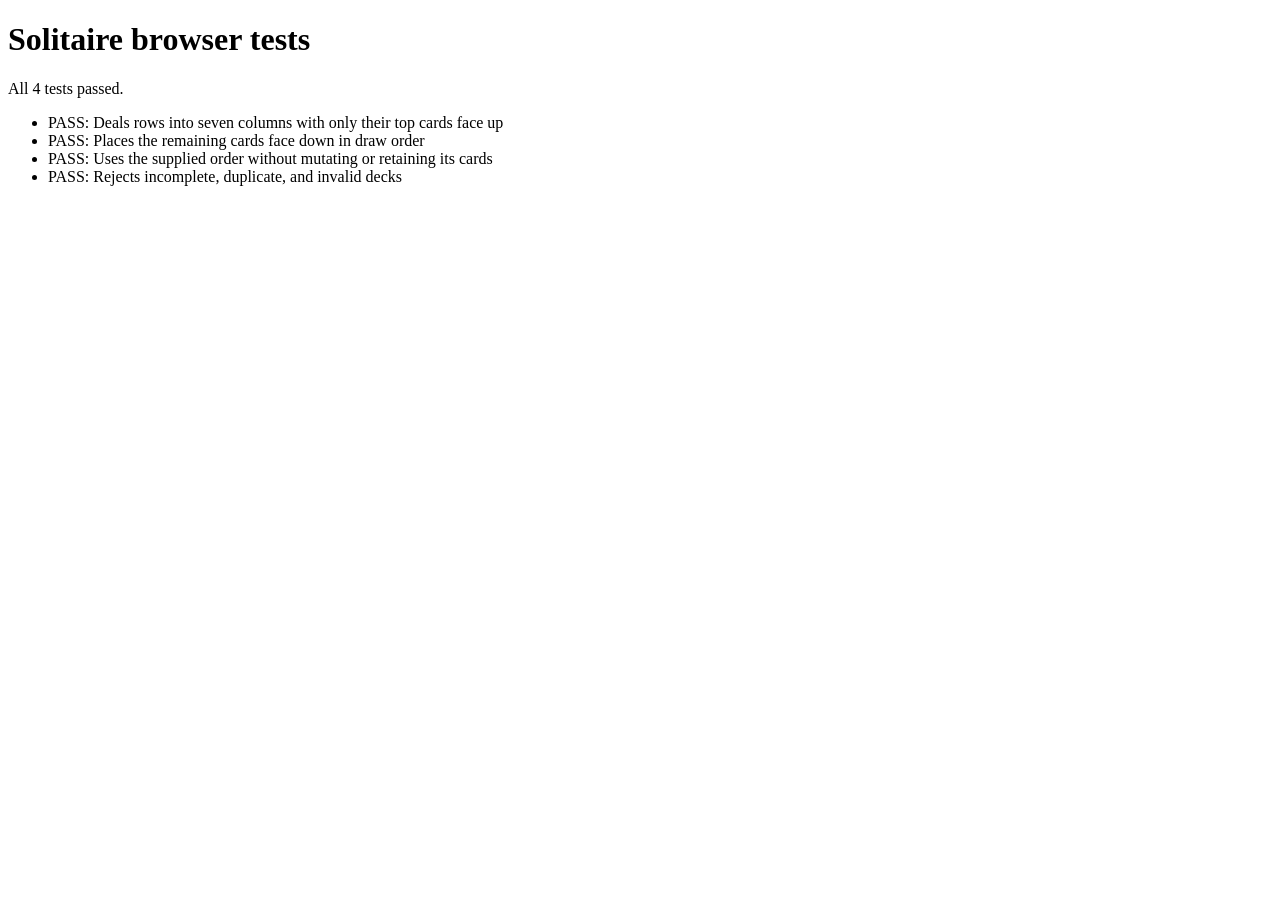
==== tests/test.html @ df9652a7 "feat: add Klondike deal setup Co-authored-by: Copilot <223556219+Copilot@users.noreply.github.com>" ====
<!doctype html>
<html lang="en">
<head>
  <meta charset="utf-8">
  <meta name="viewport" content="width=device-width, initial-scale=1">
  <title>Solitaire browser tests</title>
</head>
<body>
  <h1>Solitaire browser tests</h1>
  <p id="status">Running tests...</p>
  <ul id="results"></ul>
  <script type="module" src="./deal.test.js"></script>
</body>
</html>
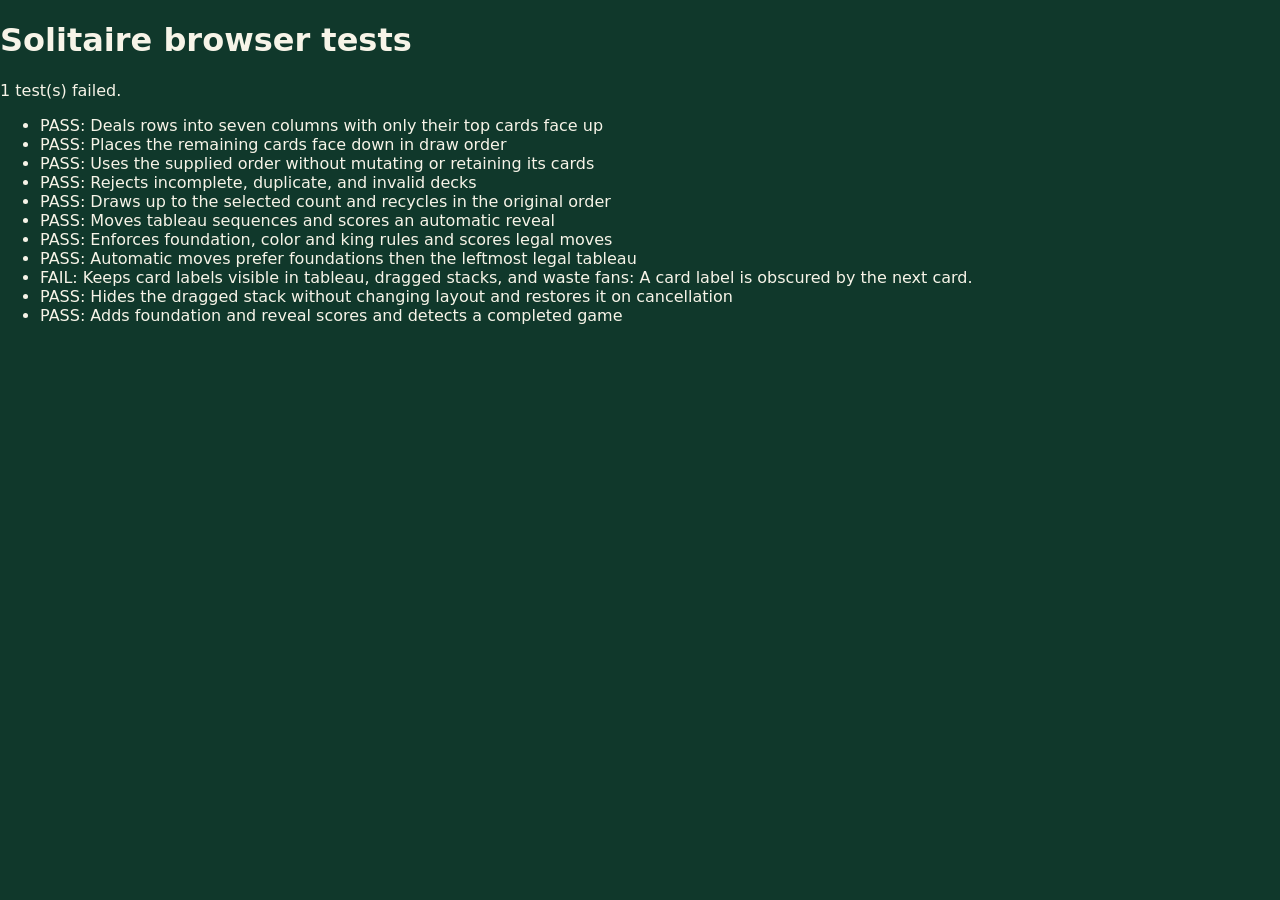
==== commit 24739b46: "Implement playable Klondike and document game integration Co-authored-by: Copilot <223556219+Copilot" ====
--- a/tests/test.html
+++ b/tests/test.html
@@ -4,6 +4,7 @@
   <meta charset="utf-8">
   <meta name="viewport" content="width=device-width, initial-scale=1">
   <title>Solitaire browser tests</title>
+  <link rel="stylesheet" href="../docs/styles.css">
 </head>
 <body>
   <h1>Solitaire browser tests</h1>
--- a/docs/styles.css
+++ b/docs/styles.css
@@ -0,0 +1,340 @@
+/*
+Generated by project-toolkit
+Source: https://github.com/Ignyos/project-toolkit
+Commit: 0c9e12c7b9fd60e297e690b5a3943edabe8dc868
+Profile: vanilla-js-github-pages-spa
+Generated: 2026-10-12T22:06:35Z
+*/
+:root {
+  color-scheme: dark;
+  font-family: system-ui, sans-serif;
+  background: #10382b;
+  color: #f7f4e8;
+  --color-background: #10382b;
+  --color-surface: #174b38;
+  --color-surface-raised: #1d5a43;
+  --color-text: #f7f4e8;
+  --color-accent: #d6c68e;
+  --color-border: #517b60;
+  --color-overlay: rgb(0 0 0 / 65%);
+  --color-card-face: #fffdf5;
+  --color-card-ink: #1d2421;
+  --color-card-red: #b51f32;
+  --color-card-back: #315884;
+  --color-card-back-detail: #d7e4f2;
+  --color-warning: #ffcf78;
+  --shadow-menu: 0 .5rem 1.5rem rgb(0 0 0 / 35%);
+  --space-sm: .5rem;
+  --space-md: 1rem;
+  --space-lg: 1.5rem;
+  --radius-md: 1rem;
+}
+* { box-sizing: border-box; }
+body { margin: 0; min-width: 280px; background: var(--color-background); color: var(--color-text); }
+a { color: var(--color-accent); }
+button, summary { cursor: pointer; }
+.app-header {
+  position: relative;
+  z-index: 10;
+  display: flex;
+  align-items: center;
+  gap: var(--space-sm);
+  padding: var(--space-sm) var(--space-md);
+}
+.app-title { min-width: 0; margin: 0; font-size: 1.25rem; }
+.app-title-game {
+  position: absolute;
+  width: 1px;
+  height: 1px;
+  margin: -1px;
+  overflow: hidden;
+  clip-path: inset(50%);
+  white-space: nowrap;
+}
+.game-menu-slot { margin-left: auto; }
+.game-menu-slot:empty { display: none; }
+.app-menu-trigger {
+  border: 1px solid var(--color-border);
+  border-radius: .5rem;
+  padding: .65rem .8rem;
+  background: var(--color-surface);
+  color: var(--color-text);
+  font-weight: 700;
+}
+.app-menu {
+  position: absolute;
+  top: 100%;
+  left: var(--space-md);
+  display: grid;
+  min-width: 220px;
+  gap: var(--space-sm);
+  padding: var(--space-sm);
+  border: 1px solid var(--color-border);
+  border-radius: .75rem;
+  background: var(--color-surface-raised);
+  box-shadow: var(--shadow-menu);
+}
+.app-menu[hidden] { display: none; }
+.app-menu a { padding: .75rem; border-radius: .5rem; text-decoration: none; }
+.app-menu a:hover, .app-menu a:focus-visible { background: var(--color-surface); }
+.app-content { max-width: 760px; margin: 0 auto; padding: var(--space-md); text-align: center; }
+.app-content > p:first-child { margin-top: var(--space-sm); }
+.game-content { max-width: none; }
+.eyebrow { letter-spacing: .2em; text-transform: uppercase; color: var(--color-accent); }
+.game-gallery { display: grid; gap: var(--space-md); margin: var(--space-lg) 0; text-align: left; }
+.game-card {
+  position: relative;
+  border: 1px solid var(--color-border);
+  border-radius: var(--radius-md);
+  padding: var(--space-lg);
+  background: var(--color-surface);
+}
+.game-card-header { display: flex; align-items: center; gap: var(--space-sm); }
+.game-card-header h2 { margin: 0; }
+.game-card-title {
+  border: 0;
+  padding: 0;
+  background: transparent;
+  color: var(--color-accent);
+  font: inherit;
+  text-align: left;
+  text-decoration: underline;
+}
+.game-card-menu { position: relative; }
+.game-card-menu-trigger, .modal-close {
+  border: 0;
+  border-radius: .5rem;
+  padding: var(--space-sm);
+  background: transparent;
+  color: var(--color-text);
+  font-size: 1.5rem;
+  line-height: 1;
+}
+.game-card-menu-choices {
+  position: absolute;
+  top: 100%;
+  left: 0;
+  z-index: 1;
+  min-width: 10rem;
+  border: 1px solid var(--color-border);
+  border-radius: .5rem;
+  padding: var(--space-sm);
+  background: var(--color-surface-raised);
+  box-shadow: var(--shadow-menu);
+}
+.game-card-menu-choices[hidden] { display: none; }
+.game-card-menu-choices button {
+  width: 100%;
+  border: 0;
+  border-radius: .5rem;
+  padding: .75rem;
+  background: transparent;
+  color: var(--color-text);
+  text-align: left;
+  font: inherit;
+}
+.game-card-menu-choices button:hover, .game-card-menu-choices button:focus-visible {
+  background: var(--color-surface);
+}
+.game-card-menu-choices button:disabled, .game-card-title:disabled {
+  cursor: not-allowed;
+  opacity: .55;
+}
+.app-notice {
+  margin: var(--space-md);
+  padding: var(--space-md);
+  border: 1px solid var(--color-border);
+  border-radius: .5rem;
+  background: var(--color-surface-raised);
+}
+.app-notice:empty { display: none; }
+.app-notice button, .klondike-actions button {
+  margin: var(--space-sm);
+  padding: .65rem .8rem;
+  border: 1px solid var(--color-border);
+  border-radius: .5rem;
+  background: var(--color-surface);
+  color: var(--color-text);
+  font: inherit;
+}
+.klondike-message { margin: var(--space-sm) 0; }
+.klondike-stats { display: flex; flex-wrap: wrap; align-items: center; justify-content: center; gap: 0 var(--space-md); }
+.klondike-stats p { margin: var(--space-sm) 0; }
+.klondike-undo {
+  min-height: 2.75rem;
+  border: 0;
+  border-radius: .5rem;
+  padding: var(--space-sm);
+  background: transparent;
+  color: var(--color-accent);
+  font: inherit;
+}
+.klondike-undo:not(:disabled):hover, .klondike-undo:not(:disabled):focus-visible {
+  background: var(--color-surface-raised);
+}
+.klondike-undo:disabled { color: var(--color-text); cursor: not-allowed; opacity: .65; }
+.klondike-scroll-area { overflow-x: auto; max-width: 34rem; margin: 0 auto; padding-bottom: var(--space-md); }
+.klondike-scroll-hint { margin: var(--space-sm) 0; color: var(--color-accent); }
+.klondike-board {
+  --card-width: 4rem;
+  --card-height: 5.5rem;
+  width: 34rem;
+  text-align: left;
+}
+.klondike-board-top, .klondike-foundations, .klondike-stock-area,
+.klondike-tableau { display: flex; gap: var(--space-sm); }
+.klondike-board-top { justify-content: space-between; margin-bottom: var(--space-lg); }
+.klondike-tableau { justify-content: space-between; }
+.klondike-pile, .klondike-column {
+  width: var(--card-width);
+  min-height: var(--card-height);
+  border: 1px solid var(--color-border);
+  border-radius: .4rem;
+}
+.klondike-card {
+  width: var(--card-width);
+  height: var(--card-height);
+  padding: .2rem;
+  border: 1px solid var(--color-card-ink);
+  border-radius: .4rem;
+  background: var(--color-card-face);
+  color: var(--color-card-ink);
+  font-weight: 700;
+}
+.klondike-card-red { color: var(--color-card-red); }
+.klondike-card-dragging { visibility: hidden; }
+.klondike-card[data-source] {
+  display: flex;
+  align-items: flex-start;
+  justify-content: flex-start;
+  font: inherit;
+  font-weight: 700;
+  text-align: left;
+  touch-action: none;
+  user-select: none;
+}
+.klondike-card[data-source]:focus-visible, .klondike-card[aria-pressed="true"],
+.klondike-empty:focus-visible { outline: 3px solid var(--color-accent); outline-offset: -3px; }
+.klondike-empty {
+  display: block;
+  width: 100%;
+  min-height: var(--card-height);
+  border: 0;
+  border-radius: .4rem;
+  background: transparent;
+}
+.klondike-drag {
+  --card-width: 4rem;
+  --card-height: 5.5rem;
+  position: fixed;
+  z-index: 20;
+  pointer-events: none;
+}
+.klondike-drag .klondike-card + .klondike-card { margin-top: -3.625rem; }
+.klondike-card-back {
+  border: 3px solid var(--color-card-back-detail);
+  background: var(--color-card-back);
+}
+.klondike-stock {
+  padding: 0;
+  background: transparent;
+  color: inherit;
+}
+.klondike-stock:focus-visible { outline: 3px solid var(--color-accent); outline-offset: 3px; }
+.klondike-waste { display: flex; width: auto; min-width: var(--card-width); }
+.klondike-waste .klondike-card { flex: 0 0 var(--card-width); }
+.klondike-waste .klondike-card + .klondike-card { margin-left: -1.5rem; }
+.klondike-pile .klondike-card, .klondike-column .klondike-card { margin-left: -1px; }
+.klondike-column .klondike-card + .klondike-card { margin-top: -3.625rem; }
+.klondike-game-menu .game-card-menu-trigger { font-size: 1rem; line-height: normal; }
+.klondike-game-menu .game-card-menu-trigger::after { content: " \25be"; }
+.klondike-game-menu .game-card-menu-trigger[aria-expanded="true"]::after { content: " \25b4"; }
+.klondike-game-menu .game-card-menu-choices { right: 0; left: auto; z-index: 11; }
+.klondike-game-menu-label {
+  margin: 0 0 var(--space-sm);
+  border-bottom: 1px solid var(--color-border);
+  padding: var(--space-sm) .75rem;
+  color: var(--color-accent);
+  font-size: .9rem;
+}
+.klondike-retry-list {
+  display: grid;
+  gap: var(--space-sm);
+  margin: var(--space-md) 0 0;
+  padding: 0;
+  list-style: none;
+}
+.klondike-retry-list li {
+  border: 1px solid var(--color-border);
+  border-radius: .5rem;
+  padding: var(--space-md);
+  background: var(--color-surface-raised);
+}
+.klondike-retry-list h3, .klondike-retry-list p { margin: 0 0 var(--space-sm); }
+.klondike-retry-list button {
+  padding: .65rem .8rem;
+  border: 1px solid var(--color-border);
+  border-radius: .5rem;
+  background: var(--color-surface);
+  color: var(--color-text);
+  font: inherit;
+}
+.game-options fieldset {
+  display: grid;
+  gap: var(--space-sm);
+  margin: var(--space-md) 0;
+  border: 1px solid var(--color-border);
+  border-radius: .5rem;
+  padding: var(--space-md);
+}
+.game-options-warning {
+  border-left: .25rem solid var(--color-warning);
+  padding: var(--space-sm) var(--space-md);
+}
+.game-options-warning strong { color: var(--color-warning); }
+.game-options-preference, .game-settings label { display: block; margin: var(--space-md) 0; }
+.game-options-preference small { font-size: .8em; }
+.game-options-actions button, .game-settings button {
+  margin: var(--space-sm);
+  padding: .65rem .8rem;
+  border: 1px solid var(--color-border);
+  border-radius: .5rem;
+  background: var(--color-surface-raised);
+  color: var(--color-text);
+  font: inherit;
+}
+.modal {
+  width: min(42rem, calc(100% - 2rem));
+  max-height: calc(100% - 2rem);
+  border: 1px solid var(--color-border);
+  border-radius: var(--radius-md);
+  padding: var(--space-lg);
+  background: var(--color-surface);
+  color: var(--color-text);
+  box-shadow: var(--shadow-menu);
+}
+.modal::backdrop { background: var(--color-overlay); }
+.modal-header { display: flex; align-items: center; justify-content: space-between; gap: var(--space-md); }
+.modal-header h2 { margin: 0; }
+.rules-content { text-align: left; }
+.rules-content section { margin-top: var(--space-lg); }
+.rules-content h3 { margin-bottom: var(--space-sm); }
+.rules-content p { line-height: 1.6; }
+.offline-status { margin: var(--space-lg) auto; color: var(--color-accent); text-align: center; }
+.offline-status:empty { display: none; }
+@media (min-width: 700px) {
+  .game-gallery { grid-template-columns: repeat(2, minmax(0, 1fr)); }
+  .app-content:not(.game-content) { margin-top: var(--space-lg); }
+}
+button:focus-visible, a:focus-visible, summary:focus-visible {
+  outline: 3px solid var(--color-accent);
+  outline-offset: 3px;
+}
+.dev-site-banner {
+  padding: .75rem 1rem;
+  background: #f4cf4e;
+  color: #171b1a;
+  font-weight: 800;
+  text-align: center;
+  border-bottom: 3px solid #171b1a;
+}
